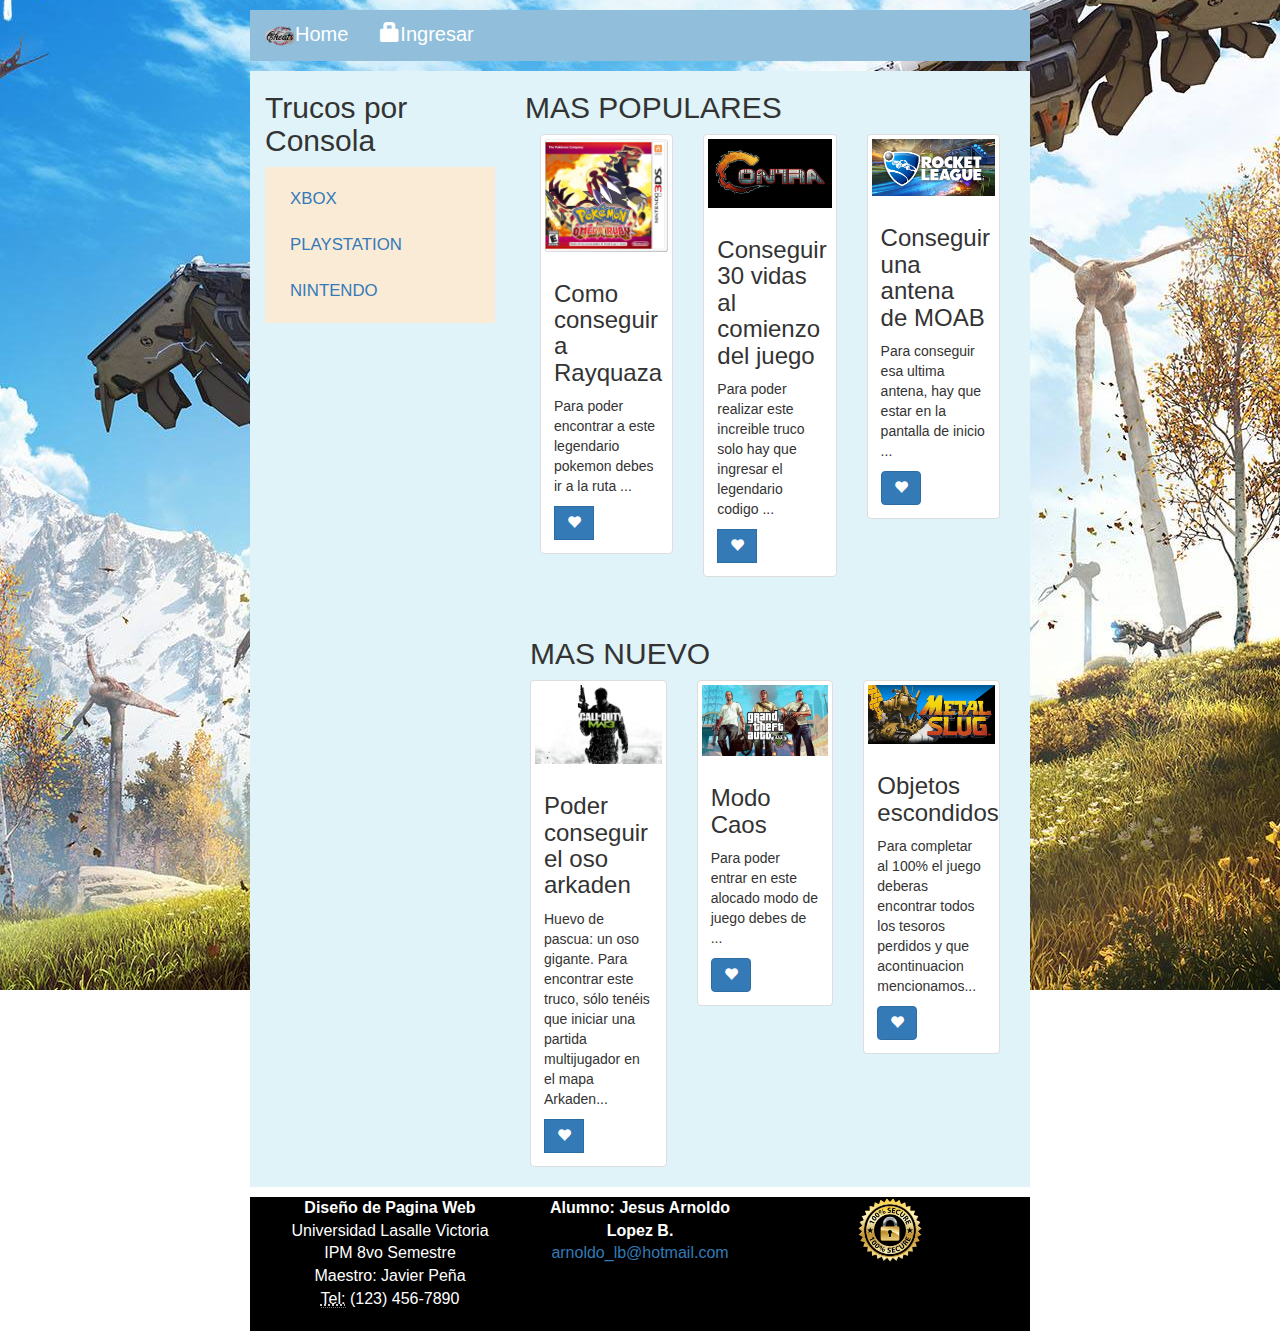
==== index.html @ c166f50e "examen ordinario" ====
<!DOCTYPE html>
<html lang="en">
<head>
        <meta charset="utf-8">
        <meta http-equiv="x-ua-compatible" content="ie=edge">
        <title> MI APLICACION </title>
        <meta name="description" content="">
        <meta name="viewport" content="width=device-width, initial-scale=1">
  <meta charset="UTF-8">
  <link rel = "stylesheet" href = "bower_components/bootstrap/dist/css/bootstrap.min.css">
  <link rel = "stylesheet" href = "css/botones.css"
</head>
  
<body>
  
 <ul class="nav nav-pills menu_central" style="font-size:x-large; margin-right: 250px; margin-left: 250px;" >
   <li role="presentation"><a href="index.html" class = "color_letra_menu"><img src="../img/imagenes_home/logo.png" width="30" height="30" /></span>Home<span></a></li>
   <li role="presentation"><a href="login.html" class = "color_letra_menu"><span class="glyphicon glyphicon-lock" aria-hidden="true"></span>Ingresar</a></li>
  </ul>
  
 <div class = "container-fluid" style=" margin-right: 250px; margin-left: 250px;">
     
 <div class="row">
  <div class="col-md-4">
    <h2> Trucos por Consola </h2>
    <ul class="nav nav-pills nav-stacked" style="padding: 10px;background: antiquewhite;font-size: larger;">
    <li role="presentation"><a href="#">XBOX</a></li>
    <li role="presentation"><a href="#">PLAYSTATION</a></li>
    <li role="presentation"><a href="#">NINTENDO</a></li>
    </ul>
    
    
    
    
    
	</div>
   <div class="col-md-8">
	<h2> MAS POPULARES </h2>  
   <div class= "col-md-4">
        <div class="thumbnail">
          <img src="../img/imagenes_home/pokeruby.png" alt="pokemon_ruby">
            <div class="caption">
              <h3>Como conseguir a Rayquaza</h3>
                <p>Para poder encontrar a este legendario pokemon debes ir a la ruta ...</p>
                 <a href="#" class="btn btn-primary btn-mio" role="button" title = "Favorito">
                    <span class="glyphicon glyphicon-heart"></span>
                    </a>
             </div>
         </div>
    </div>
                                                                                                                                                                                                                                                               
   <div class= "col-md-4">
        <div class="thumbnail">
          <img src="../img/imagenes_home/contra.png" alt="Contra">
            <div class="caption">
              <h3>Conseguir 30 vidas al comienzo del juego</h3>
                <p>Para poder realizar este increible truco solo hay que ingresar el legendario codigo ...</p>
                  <a href="#" class="btn btn-primary btn-mio" role="button" title = "Favorito">
                    <span class="glyphicon glyphicon-heart"></span>
                    </a>
             </div>
         </div>
      </div>
                                                                                                                                   
   <div class= "col-md-4">
        <div class="thumbnail">
          <img src="../img/imagenes_home/RL.jpg" alt="Rocket_League">
            <div class="caption">
              <h3>Conseguir una antena de MOAB</h3>
                <p>Para conseguir esa ultima antena, hay que estar en la pantalla de inicio ...</p>
                  <a href="#" class="btn btn-primary" role="button" title = "Favorito">
                    <span class="glyphicon glyphicon-heart"></span>
                    </a>
             </div>
         </div>
      </div>                                                                                                                         
  </div>
</div>

<div class = "container-fluid">      
</div>
 <div class="col-md-4">
	</div>
   <div class="col-md-8">             
 <h2> MAS NUEVO </h2>   
    
  <div class="row">
    <div class= "col-md-4">
      <div class="thumbnail">
        <img src="../img/imagenes_home/codmw3.jpg" alt="Call_of_duty_modern_warfare_3">
           <div class="caption">
              <h3>Poder conseguir el oso arkaden</h3>
                 <p>Huevo de pascua: un oso gigante. Para encontrar este truco, sólo tenéis que iniciar una partida multijugador en el mapa Arkaden...</p>
                    <a href="#" class="btn btn-primary btn-mio" role="button" title = "Favorito">
                       <span class="glyphicon glyphicon-heart"></span>
                     </a>
            </div>
       </div>
     </div>

  <div class= "col-md-4">
    <div class="thumbnail">
       <img src="../img/imagenes_home/gtavwall.jpg" alt="gta">
           <div class="caption">
              <h3>Modo Caos</h3>
                 <p>Para poder entrar en este alocado modo de juego debes de ...</p>
                    <a href="#" class="btn btn-primary" role="button" title = "Favorito">
                              <span class="glyphicon glyphicon-heart"></span>
                              </a>
                       </div>
                   </div>
                </div>

    <div class= "col-md-4">
       <div class="thumbnail">
           <img src="../img/imagenes_home/metalslug.jpg" alt="Metal_Slug_1">
               <div class="caption">
                 <h3>Objetos escondidos</h3>
                    <p>Para completar al 100% el juego deberas encontrar todos los tesoros perdidos y que acontinuacion mencionamos...</p>
                      <a href="#" class="btn btn-primary" role="button" title = "Favorito">
                         <span class="glyphicon glyphicon-heart"></span>
                      </a>
               </div>
            </div>
          </div>                                                                                                                         
       </div>
    </div>      
  </div>  
</div>                                                                 
</div>
  
<footer>
  <div class="container-fluid" style= "margin-right: 250px; margin-left: 250px; background-color:black;" >
    
    <div class="col-md-4" style="font-size: medium; text-align: center;color: white;">
      <address>
      <strong>Diseño de Pagina Web</strong><br>
        Universidad Lasalle Victoria<br>
        IPM 8vo Semestre<br>
        Maestro: Javier Peña<br>
      <abbr title="Telefono">Tel:</abbr> (123) 456-7890
    </address>
				</div>  
    
			<div class="col-md-4" style="font-size: medium; text-align: center;color: white;">
      <address>
      <strong>Alumno: Jesus Arnoldo Lopez B.</strong><br>
      <a href="mailto:#">arnoldo_lb@hotmail.com</a>
      </address>
			</div>
    
				<div class="col-md-4">
          <img class = "img-responsive center-block" src="../img/secure.jpg" alt="seguridad_logo" style="width: 30%; height: 30%;">
				</div>
      
  </div>  
</footer>
  
  
  
  <script src = "bower_components/jquery/dist/jquery.min.js"></script>
  <script src = "bower_components/bootstrap/dist/js/bootstrap.min.js"></script>
</body>
</html>
---- css/botones.css ----
.btn-mio{
  border-radius:0;
  border: solid:8px;
}

body{
  background-image: url(../img/fondohorizon.jpg);
 background-repeat: no-repeat;
  background-position: center;
  background-attachment:fixed;
}

.categorias{
  background-color:#91bfdb;
  font-size:large;

}

.menu_central{
  margin: 10px;
  font-size:20px;
  background-color:#91bfdb;
}

.menu_central li{
  color:#d44865;
}


.menu_usuario{
  width:300px;
  background-color:#F5DA81;
}

.info{
  background-color:#4575b4;
  text-align: center;
}


.importa{
  font-size: 30px;
  font-family: serif;
  display:block;
  color:white;
}

.titulos{
     background-color:  orange;
    font-size: 40px;
    padding: inherit;
    margin: 10px;
    color:white;
}

.titulo{
    text-align: center;
    background-color: orange;
    color: white;
    font-size: 40px;
}

.container-fluid{
    background-color: #e0f3f8;
    margin: 10px;
}

.color_letra_menu{
  color:white;
  font-size:20px;
 
}
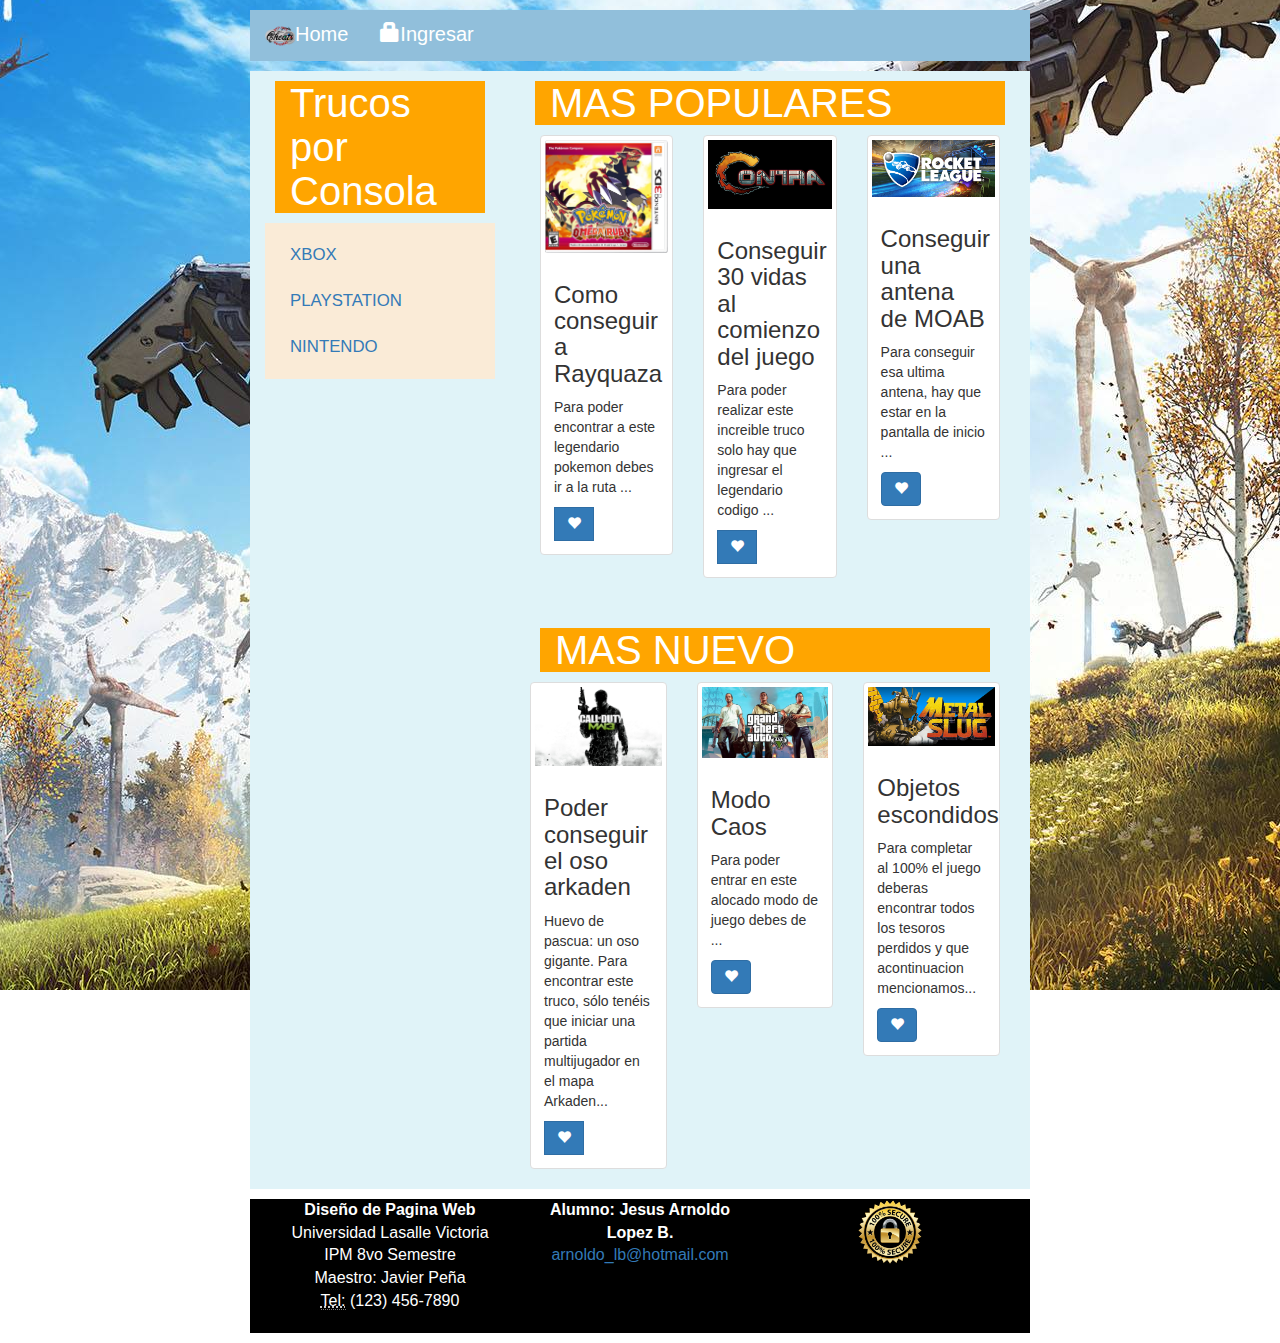
==== commit 6715fa70: "examen ordinario" ====
--- a/index.html
+++ b/index.html
@@ -22,7 +22,7 @@
      
  <div class="row">
   <div class="col-md-4">
-    <h2> Trucos por Consola </h2>
+    <h2 class = "titulos"> Trucos por Consola </h2>
     <ul class="nav nav-pills nav-stacked" style="padding: 10px;background: antiquewhite;font-size: larger;">
     <li role="presentation"><a href="#">XBOX</a></li>
     <li role="presentation"><a href="#">PLAYSTATION</a></li>
@@ -35,7 +35,7 @@
     
 	</div>
    <div class="col-md-8">
-	<h2> MAS POPULARES </h2>  
+	<h2 class = "titulos"> MAS POPULARES </h2>  
    <div class= "col-md-4">
         <div class="thumbnail">
           <img src="../img/imagenes_home/pokeruby.png" alt="pokemon_ruby">
@@ -82,7 +82,7 @@
  <div class="col-md-4">
 	</div>
    <div class="col-md-8">             
- <h2> MAS NUEVO </h2>   
+ <h2 class = "titulos"> MAS NUEVO </h2>   
     
   <div class="row">
     <div class= "col-md-4">
